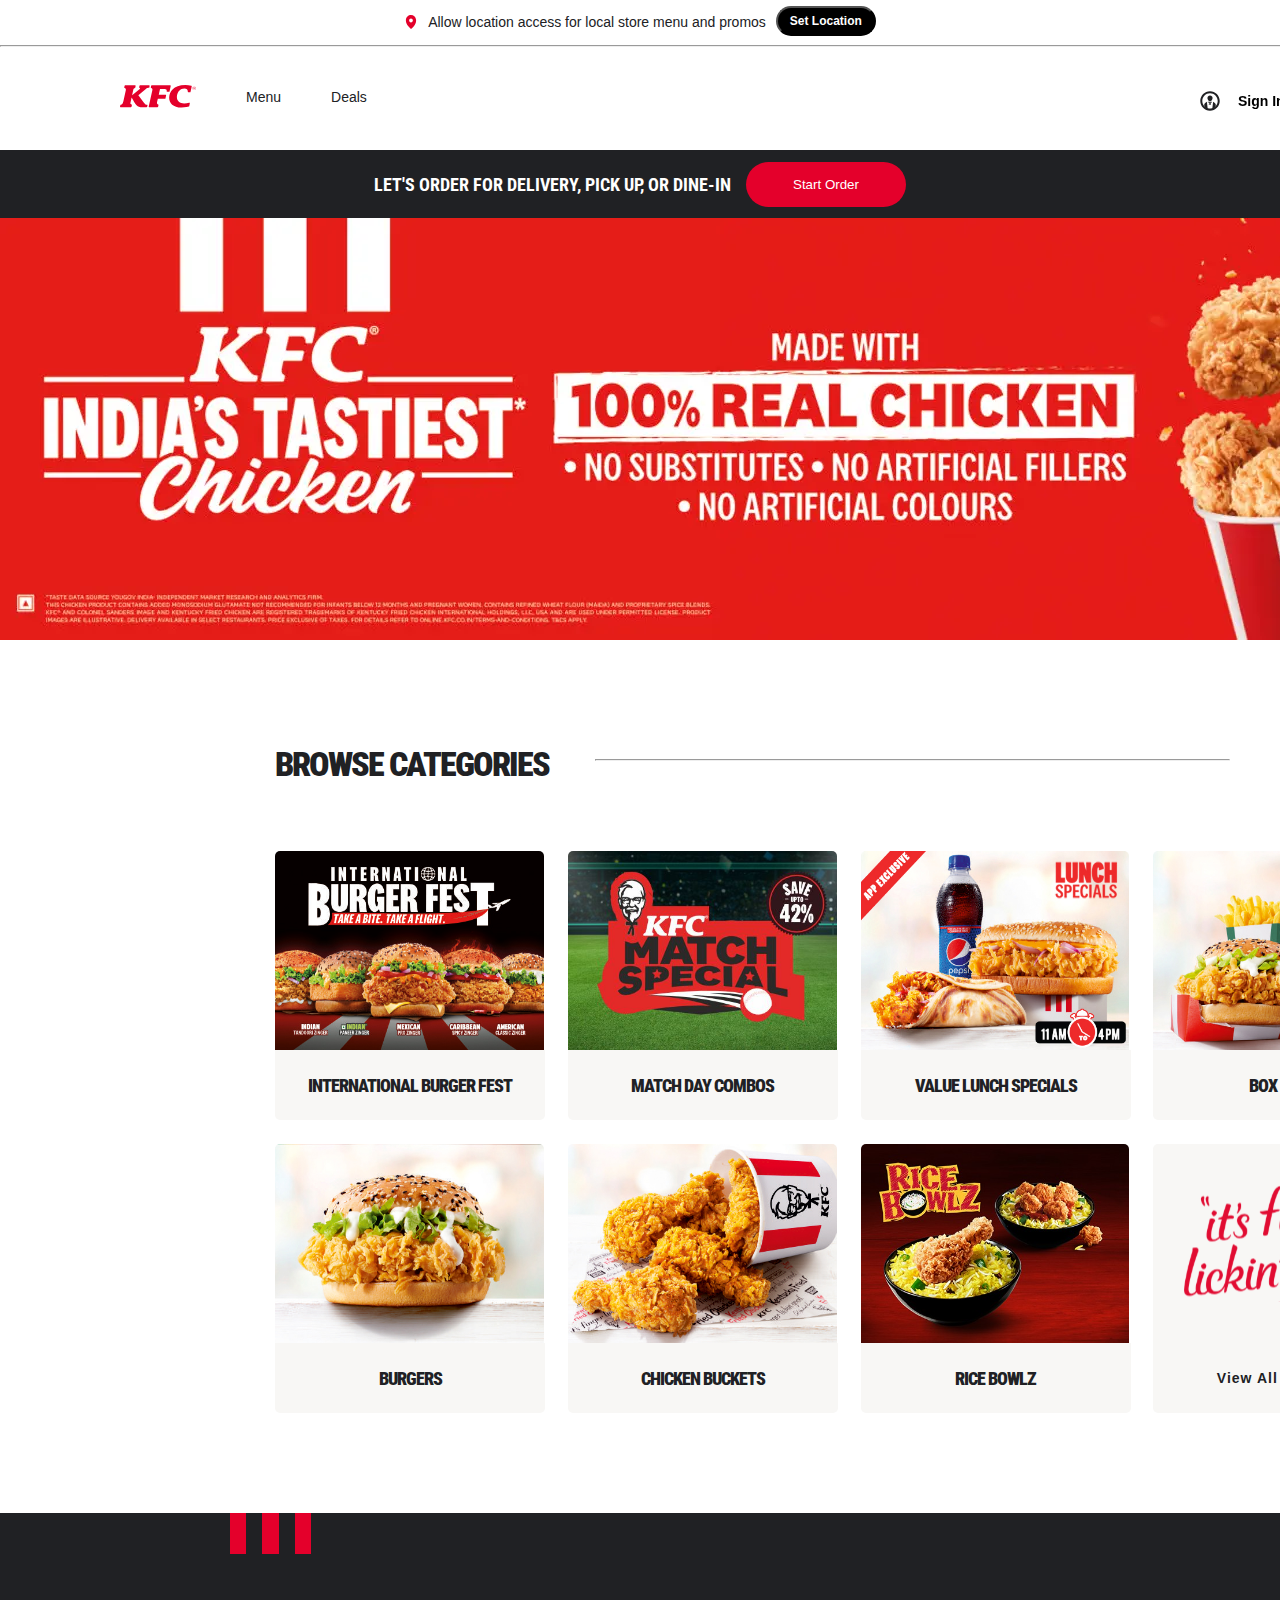
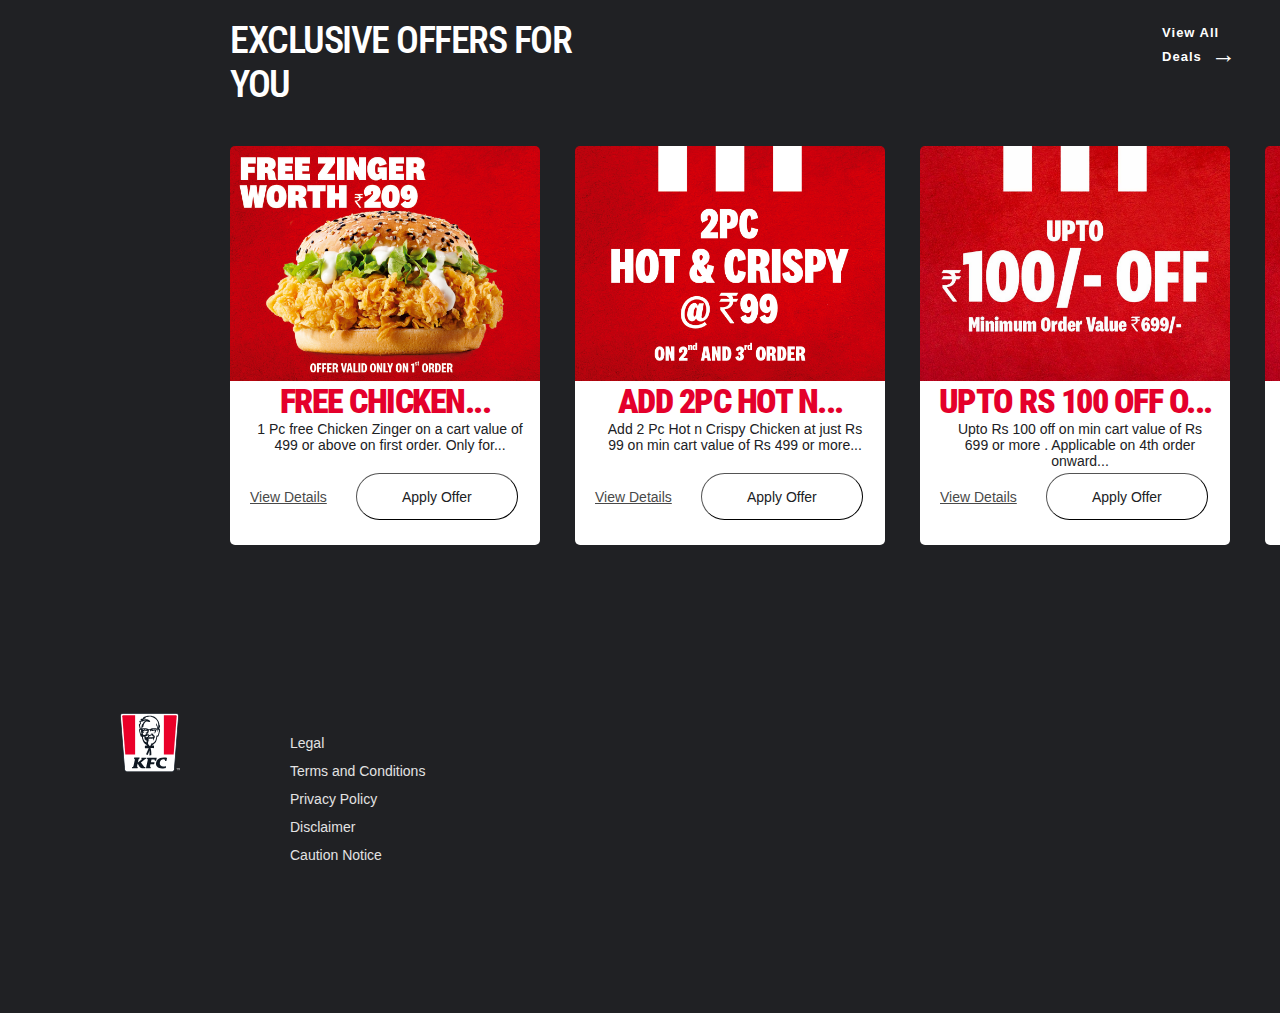
==== index.html @ 7e8f5a15 "file name changed" ====
<!DOCTYPE html>
<html lang="en">
    <head>
        <meta charset="UTF-8">
        <meta name="viewport" content="width=device-width, initial-scale=1.0">
        <title>KFC Clone</title>
        <link rel="stylesheet" href="kfc.css">
        <link href="https://fonts.googleapis.com/css2?family=Roboto+Condensed:wght@300;400;700&display=swap" rel="stylesheet">
    </head>
    <body>
        <!-- Header Section -->
         <header>
        <div class="container-head">
        <img class="location-image" src="images/Search_Pin.e88a4d93.svg" alt="location image" >
        <p class="text-location">Allow location access for local store menu and promos</p>
        <button class="set-location-button">Set Location</button>
         </div>
        <hr class="hr-head">
        <div class="container-menu">
        <div class="menu-div">
            <img src="images/kfcLogo.492728c6.svg" alt="kfc Logo" height="23px" width="76px" class="kfc-text-image">
            <p class="menu">Menu</p>
            <p class="deals">Deals</p>
        </div>
        <div class="sign-in-div">
            <img src="images/Account_Icon.svg" alt="account icon" height="20px" width="20px">
            <p class="sign-in-text">Sign In </p>
            <p >&#8377;0</p>
            <div class="cart">
            <img src="images/bucket_cart_icon.svg" alt="bucket cart icon" height="48px" width="48px">
            <div class="cart-count">0</div>
        </div>
    </div>
    </div>
    </header>
    <!-- Header End -->
    <!-- Main -->
    <main>
        <div class="order">
            <p>LET'S ORDER FOR DELIVERY, PICK UP, OR DINE-IN</p>
            <button class="start-order">Start Order</button>
        </div>
        <img class="home-image" src="images/web_1440x396px.webp" alt="Home image" height="422px" width="1536px">
          <div class="menu-title">BROWSE CATEGORIES<hr class="hr-categories">
          <div class="card-container">
            <div class="card">
                <img class="card-image" src="images/CAT289.jpg" alt="card-image" width="268.8px" height="199.1px">
                <div class="container"><span class="container-text">INTERNATIONAL BURGER FEST</span></div>
            </div>

            <div class="card">
                <img class="card-image" src="images/CAT287.jpg" alt="card-image" width="268.8px" height="199.1px">
                <div class="container"><span class="container-text">MATCH DAY COMBOS</span></div>
            </div>

            <div class="card">
                <img class="card-image" src="images/CAT228.jpg" alt="card-image" width="268.8px" height="199.1px">
                <div class="container"><span class="container-text">VALUE LUNCH SPECIALS</span></div>
            </div>

            <div class="card">
                <img class="card-image" src="images/CAT158.jpg" alt="card-image" width="268.8px" height="199.1px">
                <div class="container"><span class="container-text">BOX MEALS</span></div>
            </div>
            <div class="card">
                <img class="card-image" src="images/CAT99.jpg" alt="card-image" width="268.8px" height="199.1px">
                <div class="container"><span class="container-text">BURGERS</span></div>
            </div>

            <div class="card">
                <img class="card-image" src="images/CAT86.jpg" alt="card-image" width="268.8px" height="199.1px">
                <div class="container"><span class="container-text">CHICKEN BUCKETS</span></div>
            </div>

            <div class="card">
                <img class="card-image" src="images/CAT213.jpg" alt="card-image" width="268.8px" height="199.1px">
                <div class="container"><span class="container-text">RICE BOWLZ</span></div>
            </div>

            <div class="card">
                <img class="card-image-view" src="images/finger_lickin.fc21c805.svg" alt="card-image" width="207.35px" height="199.1px">
                <div class="container"><span class="container-text-view">View All Menu</span>&nbsp;<img src="images/black_right_arrow.a801582c.svg" alt="black arrow" height="15.35px" width="30.71px"></div>
            </div>
          </div>
          </div>
          <div class="offer-card-div">
            <div class="rectangle-div">
            <div class="rectangle"></div>
            <div class="rectangle"></div>
            <div class="rectangle"></div>
            <div class="offer-card-heading">
            <div>EXCLUSIVE OFFERS FOR YOU</div>
            <div class="view-deals">View All Deals&nbsp;&nbsp;<span class="white-arrow">&rarr;</span></div>
            </div>
          </div>
          <div class="offer-cards-menu">
            <div class="offer-card">
                <img src="images/CHKZINGER.jpg" alt="ZINGER BURGER" class="offer-image" width="310px" height="234.81px">
                <div class="offer-container"><span class="offer-container-heading">FREE CHICKEN...</span>
                    <span class="offer-container-text">1 Pc free Chicken Zinger on a cart value of 499 or above on first order. Only for...</span></div>
                <div class="button-div"><a href="" class="View-Details">View Details</a>
                <button class="apply-offer-button">Apply Offer</button></div>
            </div>

            <div class="offer-card">
                <img src="images/ADDCHK99.jpg" alt="HOT AND CRISPY" class="offer-image" width="310px" height="234.81px">
                <div class="offer-container"><span class="offer-container-heading">ADD 2PC HOT N...</span>
                    <span class="offer-container-text">Add 2 Pc Hot n Crispy Chicken at just Rs 99 on min cart value of Rs 499 or more...</span></div>
                <div class="button-div"><a href="" class="View-Details">View Details</a>
                <button class="apply-offer-button">Apply Offer</button></div>
            </div>

            <div class="offer-card">
                <img src="images/BIGSAVE.jpg" alt="BIG SAVE" class="offer-image" width="310px" height="234.81px">
                <div class="offer-container"><span class="offer-container-heading">UPTO RS 100 OFF O...</span>
                    <span class="offer-container-text">Upto Rs 100 off on min cart value of Rs 699 or more . Applicable on 4th order onward...</span></div>
                <div class="button-div"><a href="" class="View-Details">View Details</a>
                <button class="apply-offer-button">Apply Offer</button></div>
            </div>

            <div class="offer-card">
                <img src="images/PHP75.jpg" alt="PHONEPE OFFER" class="offer-image" width="310px" height="234.81px">
                <div class="offer-container"><span class="offer-container-heading">GET FLAT RS.75 OF...</span>
                    <span class="offer-container-text">Get flat Rs.75 off on a cart value of Rs.599 or above</span></div>
                <div class="button-div"><a href="" class="View-Details">View Details</a>
                <button class="apply-offer-button">Apply Offer</button></div>
            </div>

            <div class="offer-card">
                <img src="images/YAYPOP.jpg" alt="POP" class="offer-image" width="310px" height="234.81px">
                <div class="offer-container"><span class="offer-container-heading">ADD 2PC HOT N...</span>
                    <span class="offer-container-text">Free Popcorn (Med) on a cart value of 499 or more. Friday only.</span></div>
                <div class="button-div"><a href="" class="View-Details">View Details</a>
                <button class="apply-offer-button">Apply Offer</button></div>
            </div>

            <div class="offer-card">
                <img src="images/YAYCHKN.jpg" alt="FREE CHICKEN" class="offer-image" width="310px" height="234.81px">
                <div class="offer-container"><span class="offer-container-heading">FREE 1PC CHICKEN...</span>
                    <span class="offer-container-text">Free 1pc Chicken on a cart value of 499 or more. Friday only.</span></div>
                <div class="button-div"><a href="" class="View-Details">View Details</a>
                <button class="apply-offer-button">Apply Offer</button></div>
            </div>

            <div class="offer-card">
                <img src="images/YAYSTRIPS.jpg" alt="FREE STRIPS" class="offer-image" width="310px" height="234.81px">
                <div class="offer-container"><span class="offer-container-heading">FREE 3 STRIPS O...</span>
                    <span class="offer-container-text">Free 3pc Strips on a cart value of 499 or more. Friday only.</span></div>
                <div class="button-div"><a href="" class="View-Details">View Details</a>
                <button class="apply-offer-button">Apply Offer</button></div>
            </div>

            <div class="offer-card">
                <img src="images/YAYVZINGER.jpg" alt="FREE ZINGER" class="offer-image" width="310px" height="234.81px">
                <div class="offer-container"><span class="offer-container-heading">FREE VEG ZINGER O...</span>
                    <span class="offer-container-text">Free Veg Zinger on a cart value of 499 or more. Friday only.</span></div>
                <div class="button-div"><a href="" class="View-Details">View Details</a>
                <button class="apply-offer-button">Apply Offer</button></div>
            </div>

            <div class="offer-card">
                <img src="images/YAYFRIES.jpg" alt="FREE FRIES" class="offer-image" width="310px" height="234.81px">
                <div class="offer-container"><span class="offer-container-heading">FREE FRIES(MED)...</span>
                    <span class="offer-container-text">Free Fries (Med) on a cart value of 499 or more. Friday only.</span></div>
                <div class="button-div"><a href="" class="View-Details">View Details</a>
                <button class="apply-offer-button">Apply Offer</button></div>
            </div>

          </div>
          </div>
     </main>
     <!-- Main End -->
      <!-- Footer -->
       <footer>
        <div class="kfc-logo"><img src="images/KFC_Logo.svg" alt="kfv logo"></div>
        <div class="links-container">
            <div class="links">
                <ul>
                    <li><a href="">Legal</a></li>
                    <li><a href="">Terms and Conditions</a></li>
                    <li><a href="">Privacy Policy</a></li>
                    <li><a href="">Disclaimer</a></li>
                    <li><a href="">Caution Notice</a></li>
                </ul>
                
            </div>
        </div>
       </footer>
       <!-- Footer End -->
    </body>
</html>
---- kfc.css ----
@font-face {
    font-family: 'National2';
    src: url(fonts/TestNational-Regular-BF663c3f4a83f85.otf) format('otf');
    font-weight: normal;
    font-style: normal;
}
body,html {
    margin: 0;
}
body::-webkit-scrollbar {
    display: none;
}
header {
    background-color: white;
    position: fixed;
    top: 0;
    left: 0;
    width: 100%;
    z-index: 1000;
    margin-top: 0px;
    margin-bottom: 100px;
}
main {
    padding-top: 150px;
}
.container-head {
    background-color: white;
    display: flex;
   justify-content: center;
   margin-bottom: 1px;
}
.location-image {
   margin-right: 10px;
   width: 14px;
}
.text-location {
    font-family: sans-serif;
    font-weight: normal;
    font-size: 14px;
    margin-right: 10px;
    color: #202124;
}
.set-location-button {
    color: white;
    background-color: black;
    font-weight: bold;
    font-size: 12px;
    border-radius: 28px;
    width: 100px;
    height: 30px;
    cursor: pointer;
    margin-top: 6px;
    text-align: center;
}
.hr-head {
    width: 101%;
    margin-top: 0px;
    background-color: rgb(216, 212, 212);
}
.menu-div {
    display: flex;
    margin-top: 20px;
    margin-bottom: 28px;
}
.menu,.deals {
    margin-right: 50px;
    font-family: sans-serif;
    font-size: 14px;
    color: #202124;
    font-weight: medium;
}

.kfc-text-image {
    margin-top: 10px;
    margin-left: 120px;
    margin-right: 50px;

}
.container-menu {
    display: grid;
    grid-template-columns: 1200px 200px;
}
.sign-in-div {
    display: flex;
    align-items: center;
    position: relative;
}
.sign-in-text {
    font-family: sans-serif;
    font-size: 14px;
    color: black;
    font-weight: bolder;
    padding: 7px 18px 7px 18px;    
    border-right:2px solid lightgray;
    margin-right: 18px;
}
.cart {
    position: relative;
}
.cart-count {
    color: black;
    position: absolute;
    top: 50%;
    left: 50%;
    transform: translate(-50%, -50%);
    text-align: center;
    font-size: 10px;
    font-family: sans-serif;
    font-weight: 900;
}
.order {
    display: flex;
    justify-content: center;
    align-items: center;
    width: 100%;
    background-color: #202124;
    height: 68px;
}
.order p {
    /* font-family: sans-serif; */
    font-family: 'Roboto Condensed', sans-serif;
    font-size: 18px;
    font-weight: bold;
    color: white;
    margin-right: 15px;
}
.start-order {
    background-color: #E4002B;
    color: white;
    border-radius: 25px;
    height: 45px;
    width: 160px;
    border: none;
}
.start-order:hover {
    background-color: rgb(203, 6, 6);
}
.home-image {
    margin-bottom: 100px;
}
.menu-title {
    display:block;
    font-family: 'Roboto Condensed',sans-serif;
    color: #202124;
    font-weight: 900;
    font-size: 34px; 
    margin-left: 275px;
    letter-spacing: -2px;
}
.hr-categories {
    background-color: rgb(216, 212, 212);
    margin-top: -25px;
    margin-left: 320px;
    margin-bottom: 90px;
    width: 63%;
}
.card-container {
    display: grid;
    grid-template-columns: repeat(4,268.8px);
    column-gap: 24px;
    row-gap: 24px;
}
.card {
    display: grid ;
    grid-template-rows: 199.1px 70px;
}
.card-image {
    border-top-left-radius: 5px;
    border-top-right-radius: 5px;

}
.container {
    width: 270px;
    display: flex;
    justify-content: center;
    align-items: center;
    background-color:rgb(248, 247, 245);
    border-bottom-right-radius: 5px;
    border-bottom-left-radius: 5px;

}
.container-text {
    font-family: 'Roboto Condensed',sans-serif;
    color: #202124;
    letter-spacing: -1px;
    font-size: 18px; 
}
.card-image-view {
    background-color:rgb(248, 247, 245);
    border-top-left-radius: 5px;
    border-top-right-radius: 5px;
    padding-left: 30.725px;
    padding-right: 30.725px;
}
.container-text-view {
    color: #202124;
    font-size: 14px; 
    font-family: sans-serif;
    font-weight: 600;
    letter-spacing: 1px;
}
.offer-card-div {
    margin-top: 100px;
    background-color: #202124;
    height: 800px;
}
.rectangle {
    display: inline-block;
    margin-right: 12px;
    text-align: left;
    background-color:#E4002B;
    width: 16.41px;
    height: 41.3px;
}
.rectangle-div {
    margin-left: 230px;
}
.offer-card-heading {
    display: flex;
    font-family: 'Roboto Condensed',sans-serif;
    font-size: 38px;
    color: white;
    letter-spacing: -1.5px;
    font-weight: 550;
    margin-top: 60px;
    margin-bottom: 40px;
}
.view-deals {
    margin-top: 7px;
    margin-left: 580px;
    color: white;
    font-size: 13px; 
    font-family: sans-serif;
    font-weight: 600;
    letter-spacing: 1px;
}
.white-arrow {
    vertical-align: -2.5px;
    font-size: 25px;
}
.offer-cards-menu {
    display: grid;
    grid-template-columns: repeat(9,310px);
    column-gap: 35px;
    overflow: auto;
    margin-left: 230px;
}
.offer-card {
    display: grid;
    grid-template-rows: 234.81px 92px 72px ;
}
.offer-container {
    background-color: white;
    height: 164px;
    width: 310px;
    margin-top: 0;
    display: flex;
    flex-direction: column;
    align-items: center;
    text-align: center;
    border-bottom-right-radius: 5px;
    border-bottom-left-radius: 5px; 
}
.offer-container-heading {
    margin: 0;
    padding: 0;
    color: #E4002B;
    font-family: 'Roboto Condensed',sans-serif;
    font-size: 34px;
    font-weight: 900;
    letter-spacing: -1.5px;
    text-align: center;
}
.offer-container-text {
    padding-left: 25px;
    padding-right: 15px;
    font-family: sans-serif;
    font-size: 14px;
    color: #202124;
    letter-spacing: 0px;
}
.View-Details {
    font-family: sans-serif;
    font-size: 14px;
    color: #494949;
    margin-left: 20px;
    margin-right: 25px;
    font-weight: 500;
}
.View-Details:hover {
    background-color: rgb(227, 227, 227);
}
.apply-offer-button {
    width: 162.2px;
    height: 46.58px;
    color: #202124;
    font-family: sans-serif;
    font-size: 14px;
    background-color: white;
    border-radius: 30px;
    border-width: 1px;
    font-weight: 500;
}
.apply-offer-button:hover{
    color: white;
    background-color: black;
}
.offer-image {
    border-top-left-radius: 5px;
    border-top-right-radius: 5px;
}
footer {
    display: grid;
    grid-template-columns: 250px 200px;
    height: 300px;
    background-color: #202124;
    align-items: start;
}
.kfc-logo {
    margin-left: 120px;

}
.links
{
}
.links ul{
    list-style-type: none;
    line-height: 28px;
}
.links ul a{
    font-family: sans-serif;
    color: #e3e3e3;
    font-size: 14px;
    text-decoration: none;
}
.links ul a:hover{
    color: white;
}
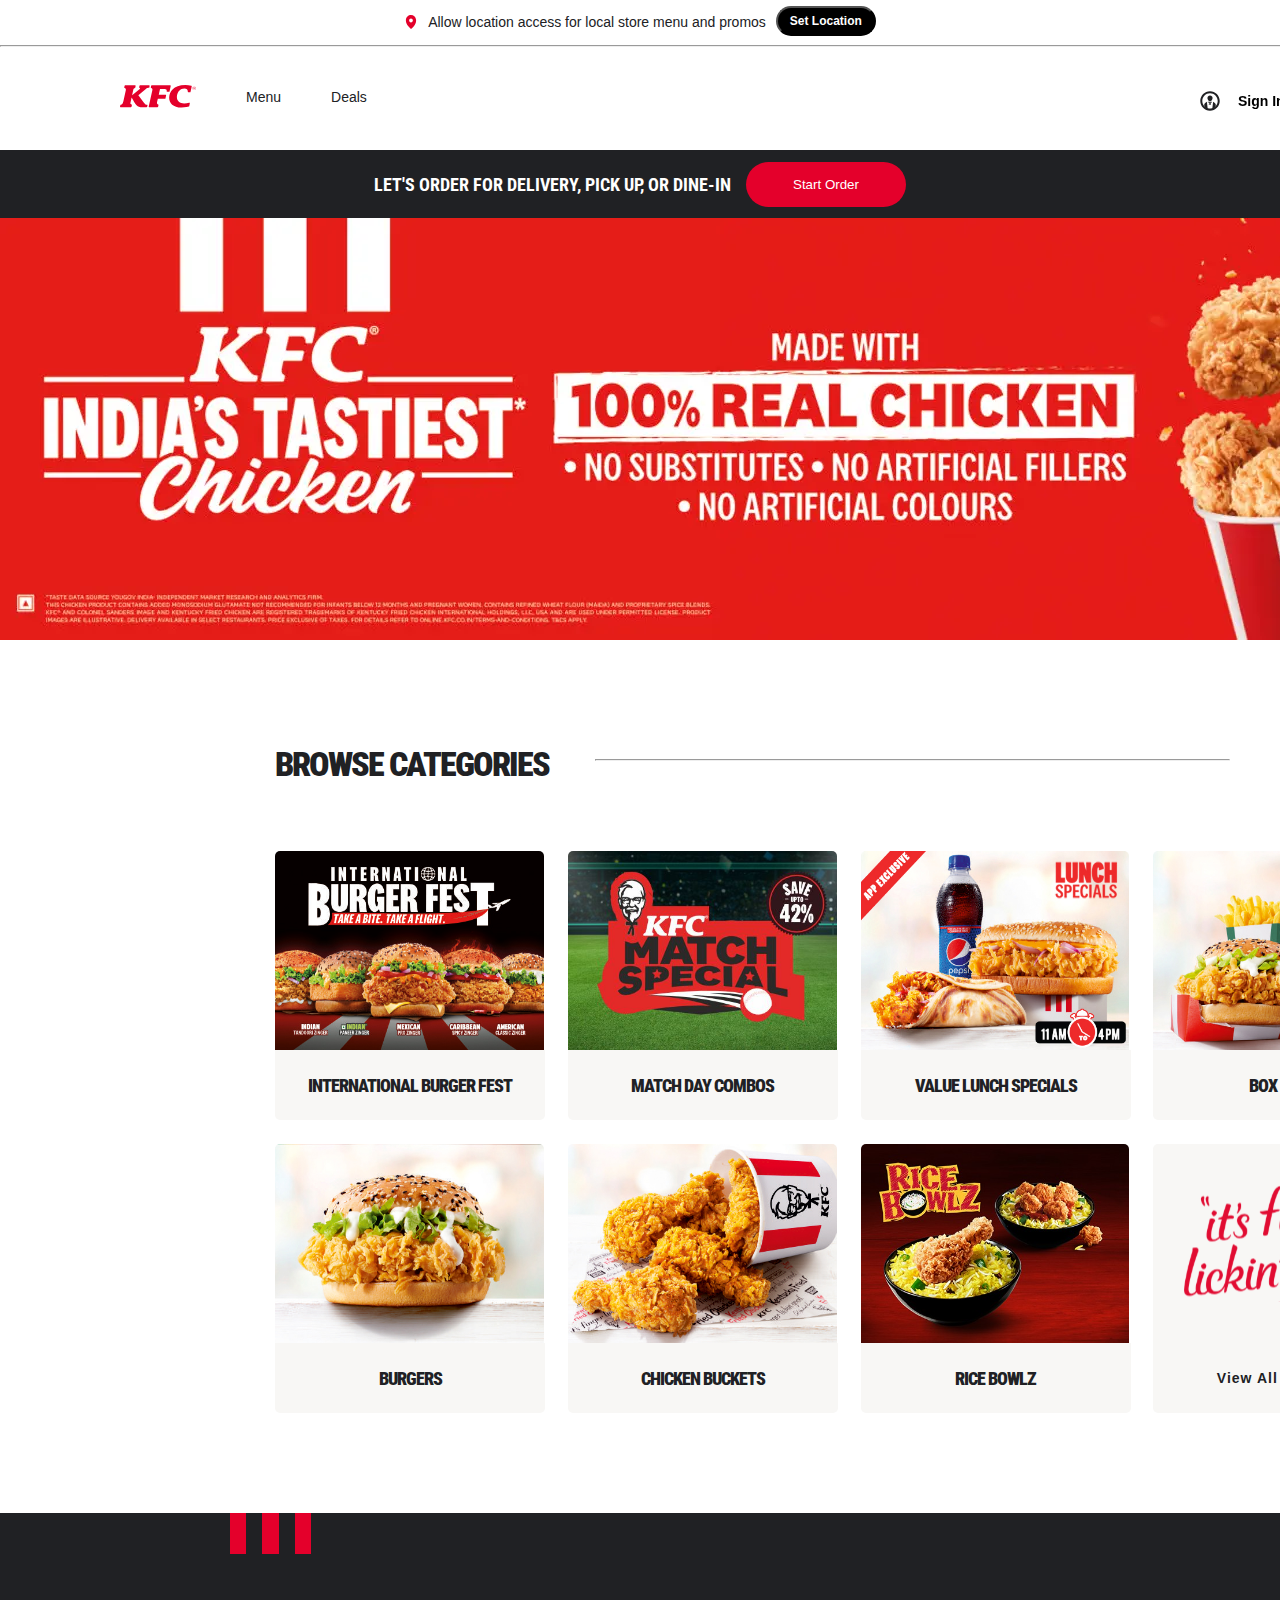
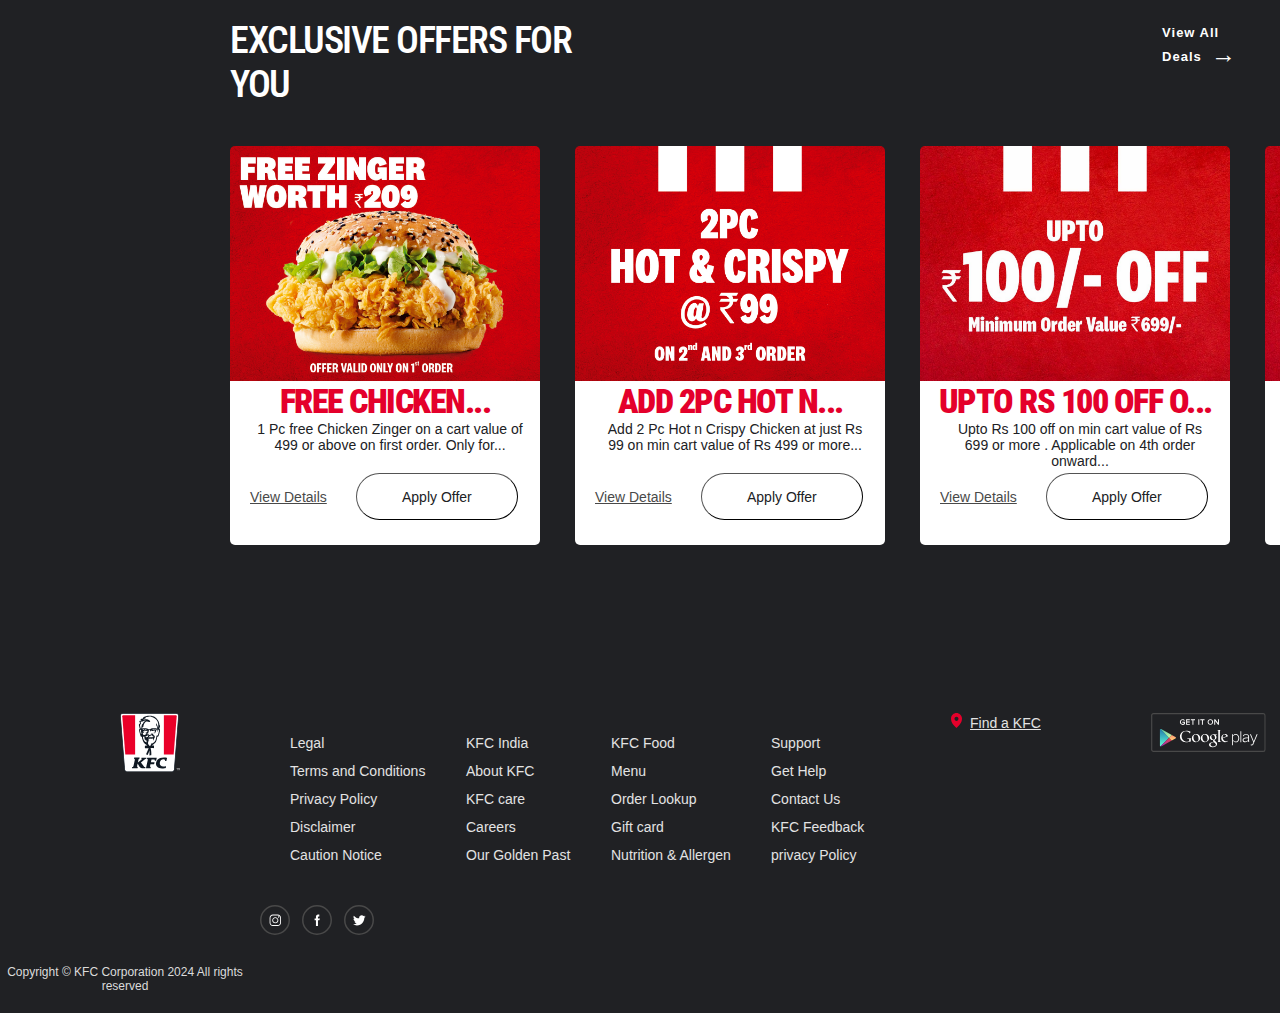
==== commit 903e66fc: "updated" ====
--- a/index.html
+++ b/index.html
@@ -173,7 +173,6 @@
       <!-- Footer -->
        <footer>
         <div class="kfc-logo"><img src="images/KFC_Logo.svg" alt="kfv logo"></div>
-        <div class="links-container">
             <div class="links">
                 <ul>
                     <li><a href="">Legal</a></li>
@@ -182,9 +181,46 @@
                     <li><a href="">Disclaimer</a></li>
                     <li><a href="">Caution Notice</a></li>
                 </ul>
-                
-            </div>
-        </div>
+            </div>
+
+            <div class="links">
+                <ul>
+                    <li><a href="">KFC India</a></li>
+                    <li><a href="">About KFC</a></li>
+                    <li><a href="">KFC care</a></li>
+                    <li><a href="">Careers</a></li>
+                    <li><a href="">Our Golden Past</a></li>
+                </ul>
+            </div>
+
+            <div class="links">
+                <ul>
+                    <li><a href="">KFC Food</a></li>
+                    <li><a href="">Menu</a></li>
+                    <li><a href="">Order Lookup</a></li>
+                    <li><a href="">Gift card</a></li>
+                    <li><a href="">Nutrition & Allergen</a></li>
+                </ul>
+            </div>
+
+            <div class="links">
+                <ul>
+                    <li><a href="">Support</a></li>
+                    <li><a href="">Get Help</a></li>
+                    <li><a href="">Contact Us</a></li>
+                    <li><a href="">KFC Feedback</a></li>
+                    <li><a href="">privacy Policy</a></li>
+                </ul>
+            </div>
+            <div class="find-kfc"><img src="images/Find_KFC.svg" alt="find KFC">&nbsp;
+            <a href="">Find a KFC</a>
+            </div>
+            <div><img src="images/google_play.svg" alt="google_play" width="115px"></div>
+            <div><img src="images/apple.svg" alt="apple" width="115px"></div>
+            <span class="Copyright">Copyright © KFC Corporation 2024 All rights reserved</span>
+            <span  class="social-media"><img src="images/Social_Insta_White.svg" alt="Instagram" >
+            <img src="images/Social_Facebook_White.svg" alt="Facebook" >
+            <img src="images/Social_Twitter_White.svg" alt="Twitter"></span>
        </footer>
        <!-- Footer End -->
     </body>
--- a/kfc.css
+++ b/kfc.css
@@ -1,9 +1,3 @@
-@font-face {
-    font-family: 'National2';
-    src: url(fonts/TestNational-Regular-BF663c3f4a83f85.otf) format('otf');
-    font-weight: normal;
-    font-style: normal;
-}
 body,html {
     margin: 0;
 }
@@ -311,7 +305,8 @@
 }
 footer {
     display: grid;
-    grid-template-columns: 250px 200px;
+    grid-template-columns: 250px 176px 145px 160px 220px 200px 145px 100px;
+    column-gap: 0px;
     height: 300px;
     background-color: #202124;
     align-items: start;
@@ -335,4 +330,24 @@
 }
 .links ul a:hover{
     color: white;
-}+}
+.find-kfc a{
+    font-family: sans-serif;
+    color: #e3e3e3;
+    font-size: 14px;
+}
+.Copyright {
+    font-family: sans-serif;
+    margin-top: 60px;
+    font-size: 12px;
+    text-align: center;
+    color: #dbdbdb;
+    display: inline-block;
+}
+.social-media {
+    display: inline-block;
+    word-spacing: 8px;
+    margin-left: 10px;
+    bottom: 10px; /* Adjust the distance from the bottom */
+    right: 20px; 
+}
